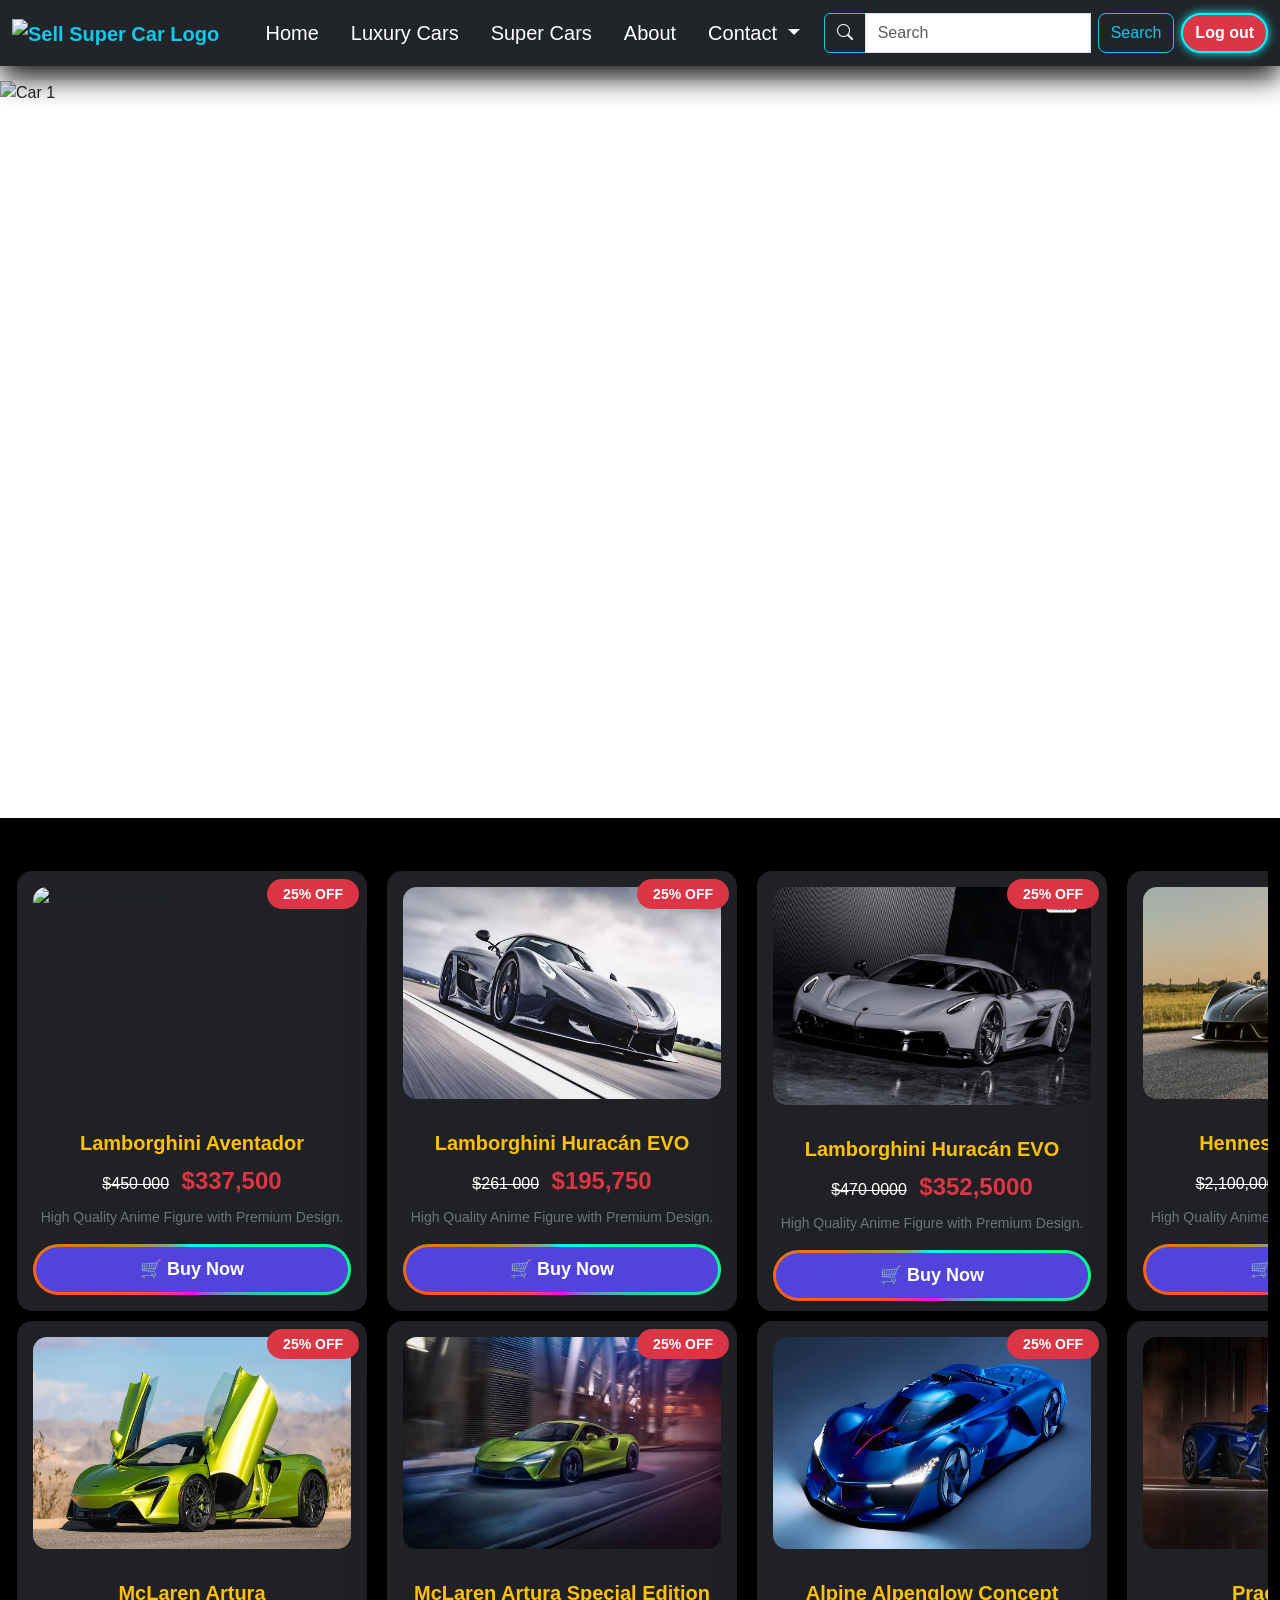
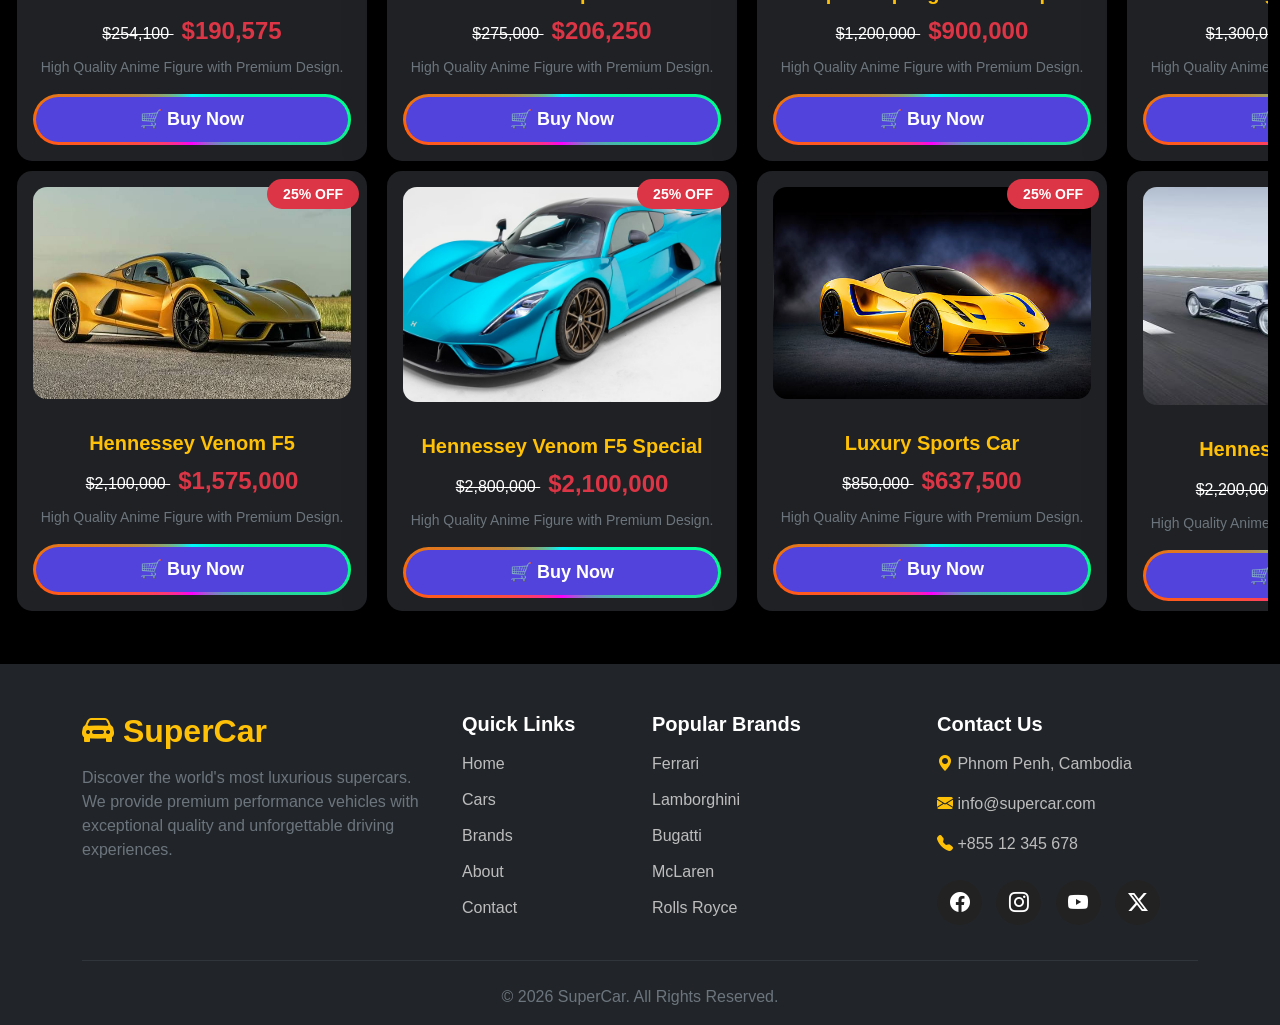
==== Build_project/index.html @ b067a050 "Initial commit" ====
<!doctype html>
<html lang="en">
  <head>
    <meta charset="UTF-8" />
    <meta name="viewport" content="width=device-width, initial-scale=1.0" />
    <title>SuperCar</title>
    <link
      href="https://cdn.jsdelivr.net/npm/bootstrap@5.3.8/dist/css/bootstrap.min.css"
      rel="stylesheet"
      integrity="sha384-sRIl4kxILFvY47J16cr9ZwB07vP4J8+LH7qKQnuqkuIAvNWLzeN8tE5YBujZqJLB"
      crossorigin="anonymous"
    />
    <script
      src="https://cdn.jsdelivr.net/npm/bootstrap@5.3.8/dist/js/bootstrap.bundle.min.js"
      integrity="sha384-FKyoEForCGlyvwx9Hj09JcYn3nv7wiPVlz7YYwJrWVcXK/BmnVDxM+D2scQbITxI"
      crossorigin="anonymous"
    ></script>
    <link
      rel="stylesheet"
      href="https://cdn.jsdelivr.net/npm/bootstrap-icons@1.11.3/font/bootstrap-icons.min.css"
    />
    <link rel="stylesheet" href="project.css" />
  </head>
  <body>
    <!-- Navbar -->

    <nav class="navbar navbar-expand-lg navbar-dark bg-dark">
      <div class="container-fluid">
        <a href="#" class="navbar-brand fw-bold text-info">
          <img
            src="./icon.png"
            alt="Sell Super Car Logo"
            width="80"
            height="70"
          />
        </a>
        <button
          class="navbar-toggler"
          type="button"
          data-bs-toggle="collapse"
          data-bs-target="#data"
        >
          <span class="navbar-toggler-icon"></span>
        </button>

        <div
          class="collapse navbar-collapse justify-content-lg-end fs-5"
          id="data"
        >
          <!-- menu -->

          <ul class="navbar-nav align-items-lg-center gap-3 me-lg-3">
            <li class="nav-item">
              <a href="#" class="nav-link text-white">Home</a>
            </li>
            <li class="nav-item">
              <a href="#" class="nav-link text-white">Luxury Cars</a>
            </li>
            <li class="nav-item">
              <a href="#" class="nav-link text-white">Super Cars</a>
            </li>
            <li class="nav-item">
              <a href="#" class="nav-link text-white">About</a>
            </li>
            <li class="nav-item dropdown">
              <a
                href="#"
                class="nav-link dropdown-toggle text-white"
                role="button"
                data-bs-toggle="dropdown"
              >
                Contact
              </a>
              <ul class="dropdown-menu dropdown-menu-dark">
                <li>
                  <a
                    href="https://www.facebook.com/share/15wKikFSqYU/?mibextid=wwXIfr"
                    class="dropdown-item"
                    >Facebook</a
                  >
                </li>
                <li>
                  <a
                    href="https://www.instagram.com/lokiee_6?igsh=MWVzM3pydGNleW94OA==&utm_source=ig_contact_invite"
                    class="dropdown-item"
                    >Instagram</a
                  >
                </li>
                <li><a href="@nak743414" class="dropdown-item">Telegram</a></li>
                <li>
                  <a
                    href="https://www.facebook.com/share/15wKikFSqYU/?mibextid=wwXIfr"
                    class="dropdown-item"
                    >Whatapp</a
                  >
                </li>
              </ul>
            </li>
          </ul>

          <!-- Search -->
          <form class="d-flex" role="search">
            <div class="input-group">
              <span class="input-group-text bg-dark text-white border-info">
                <i class="bi bi-search"></i>
              </span>

              <input
                class="form-control me-2"
                type="search"
                placeholder="Search"
                aria-label="Search"
              />

              <button
                class="btn btn-outline-info rounded-3 me-2 search"
                type="submit"
              >
                Search
              </button>
              <a href="#" class="btn btn-danger fw-bold rounded-5 logout-btn">
                Log out
              </a>
            </div>
          </form>
        </div>
      </div>
    </nav>
    <!-- slide carousel -->

    <div
      id="mainCarousel"
      class="carousel slide"
      data-bs-ride="carousel"
      data-bs-interval="2000"
    >
      <div class="carousel-indicators">
        <button
          type="button"
          data-bs-target="#mainCarousel"
          data-bs-slide-to="0"
          class="active"
        ></button>
        <button
          type="button"
          data-bs-target="#mainCarousel"
          data-bs-slide-to="1"
        ></button>
        <button
          type="button"
          data-bs-target="#mainCarousel"
          data-bs-slide-to="2"
        ></button>
        <button
          type="button"
          data-bs-target="#mainCarousel"
          data-bs-slide-to="3"
        ></button>
      </div>
      <div class="carousel-inner">
        <div class="carousel-item active">
          <img src="./new1.png" alt="Car 1" />
        </div>
        <div class="carousel-item">
          <img src="./new2.png" alt="Car 2" />
        </div>
        <div class="carousel-item">
          <img src="./new3.png" alt="Car 3" />
        </div>
        <div class="carousel-item">
          <img src="./new4.png" alt="Car 4" />
        </div>
      </div>

      <button
        class="carousel-control-prev"
        type="button"
        data-bs-target="#mainCarousel"
        data-bs-slide="prev"
      >
        <span class="carousel-control-prev-icon"></span>
      </button>
      <button
        class="carousel-control-next"
        type="button"
        data-bs-target="#mainCarousel"
        data-bs-slide="next"
      >
        <span class="carousel-control-next-icon"></span>
      </button>
    </div>

    <!-- create card -->

    <div class="container-fluid bg-black py-5">
      <div class="scroll-card">
        <div class="card h-100 border-0 shadow-lg product-card">
          <!-- Discount Badge -->
          <span
            class="badge bg-danger position-absolute top-0 end-0 m-2 px-3 py-2"
          >
            25% OFF
          </span>
          <!-- Product Image -->
          <img
            src="https://t4.ftcdn.net/jpg/03/50/11/79/360_F_350117912_FLYQkeDzhwB55wMSRb8nPMWzIZuvtJhz.jpg"
            class="card-img-top p-3"
            alt="Anime Character"
          />
          <div class="card-body text-center">
            <h5 class="fw-bold text-warning">Lamborghini Aventador</h5>
            <p class="mb-2">
              <span class="text-white text-decoration-line-through"
                >$450 000</span
              >
              <span class="text-danger fw-bold fs-4 ms-2">$337,500</span>
            </p>
            <p class="text-secondary small">
              High Quality Anime Figure with Premium Design.
            </p>
            <a
              href="card-detail.html?id=1"
              class="btn btn-primary rotate-btn w-100 fw-bold"
            >
              🛒 Buy Now
            </a>
          </div>
        </div>
        <div class="card h-100 border-0 shadow-lg product-card">
          <!-- Discount Badge -->
          <span
            class="badge bg-danger position-absolute top-0 end-0 m-2 px-3 py-2"
          >
            25% OFF
          </span>
          <!-- Product Image -->
          <img
            src="./image-car/image1.jpg"
            class="card-img-top p-3"
            alt="Anime Character"
          />
          <div class="card-body text-center">
            <h5 class="fw-bold text-warning">Lamborghini Huracán EVO</h5>
            <p class="mb-2">
              <span class="text-white text-decoration-line-through"
                >$261 000</span
              >
              <span class="text-danger fw-bold fs-4 ms-2">$195,750</span>
            </p>
            <p class="text-secondary small">
              High Quality Anime Figure with Premium Design.
            </p>
            <a
              href="card-detail.html?id=2"
              class="btn btn-primary rotate-btn w-100 fw-bold"
            >
              🛒 Buy Now
            </a>
          </div>
        </div>
        <div class="card h-100 border-0 shadow-lg product-card">
          <!-- Discount Badge -->
          <span
            class="badge bg-danger position-absolute top-0 end-0 m-2 px-3 py-2"
          >
            25% OFF
          </span>
          <!-- Product Image -->
          <img
            src="./image-car/image2.jpg"
            class="card-img-top p-3"
            alt="Anime Character"
          />
          <div class="card-body text-center">
            <h5 class="fw-bold text-warning">Lamborghini Huracán EVO</h5>
            <p class="mb-2">
              <span class="text-white text-decoration-line-through"
                >$470 0000</span
              >
              <span class="text-danger fw-bold fs-4 ms-2">$352,5000</span>
            </p>
            <p class="text-secondary small">
              High Quality Anime Figure with Premium Design.
            </p>
            <a
              href="card-detail.html?id=3"
              class="btn btn-primary rotate-btn w-100 fw-bold"
            >
              🛒 Buy Now
            </a>
          </div>
        </div>
        <div class="card h-100 border-0 shadow-lg product-card">
          <!-- Discount Badge -->
          <span
            class="badge bg-danger position-absolute top-0 end-0 m-2 px-3 py-2"
          >
            25% OFF
          </span>

          <!-- Product Image -->
          <img
            src="./image-car/image3.jpg"
            class="card-img-top p-3"
            alt="Hennessey Venom F5"
          />

          <div class="card-body text-center">
            <h5 class="fw-bold text-warning">Hennessey Venom F5</h5>

            <p class="mb-2">
              <span class="text-white text-decoration-line-through"
                >$2,100,000</span
              >
              <span class="text-danger fw-bold fs-4 ms-2">$1,575,000</span>
            </p>

            <p class="text-secondary small">
              High Quality Anime Figure with Premium Design.
            </p>

            <a
              href="card-detail.html?id=4"
              class="btn btn-primary rotate-btn w-100 fw-bold"
            >
              🛒 Buy Now
            </a>
          </div>
        </div>
        <div class="card h-100 border-0 shadow-lg product-card">
          <!-- Discount Badge -->
          <span
            class="badge bg-danger position-absolute top-0 end-0 m-2 px-3 py-2"
          >
            25% OFF
          </span>

          <!-- Product Image -->
          <img
            src="./image-car/image4.webp"
            class="card-img-top p-3"
            alt="Rimac Nevera"
          />

          <div class="card-body text-center">
            <h5 class="fw-bold text-warning">Rimac Nevera</h5>

            <p class="mb-2">
              <span class="text-white text-decoration-line-through"
                >$2,200,000</span
              >
              <span class="text-danger fw-bold fs-4 ms-2">$1,650,000</span>
            </p>

            <p class="text-secondary small">
              High Quality Anime Figure with Premium Design.
            </p>

            <a
              href="card-detail.html?id=5"
              class="btn btn-primary rotate-btn w-100 fw-bold"
            >
              🛒 Buy Now
            </a>
          </div>
        </div>
        <div class="card h-100 border-0 shadow-lg product-card">
          <!-- Discount Badge -->
          <span
            class="badge bg-danger position-absolute top-0 end-0 m-2 px-3 py-2"
          >
            25% OFF
          </span>

          <!-- Product Image -->
          <img
            src="./image-car/image6.jpg"
            class="card-img-top p-3"
            alt="McLaren 720S"
          />

          <div class="card-body text-center">
            <h5 class="fw-bold text-warning">McLaren 720S</h5>

            <p class="mb-2">
              <span class="text-white text-decoration-line-through">
                $310,000
              </span>
              <span class="text-danger fw-bold fs-4 ms-2"> $232,500 </span>
            </p>

            <p class="text-secondary small">
              High Quality Anime Figure with Premium Design.
            </p>

            <a
              href="card-detail.html?id=6"
              class="btn btn-primary rotate-btn w-100 fw-bold"
            >
              🛒 Buy Now
            </a>
          </div>
        </div>
        <div class="card h-100 border-0 shadow-lg product-card">
          <!-- Discount Badge -->
          <span
            class="badge bg-danger position-absolute top-0 end-0 m-2 px-3 py-2"
          >
            25% OFF
          </span>

          <!-- Product Image -->
          <img
            src="./image-car/image7.jpg"
            class="card-img-top p-3"
            alt="Koenigsegg Jesko"
          />

          <div class="card-body text-center">
            <h5 class="fw-bold text-warning">Koenigsegg Jesko</h5>

            <p class="mb-2">
              <span class="text-white text-decoration-line-through">
                $3,000,000
              </span>
              <span class="text-danger fw-bold fs-4 ms-2"> $2,250,000 </span>
            </p>

            <p class="text-secondary small">
              High Quality Anime Figure with Premium Design.
            </p>

            <a
              href="card-detail.html?id=7"
              class="btn btn-primary rotate-btn w-100 fw-bold"
            >
              🛒 Buy Now
            </a>
          </div>
        </div>
        <div class="card h-100 border-0 shadow-lg product-card">
          <!-- Discount Badge -->
          <span
            class="badge bg-danger position-absolute top-0 end-0 m-2 px-3 py-2"
          >
            25% OFF
          </span>

          <!-- Product Image -->
          <img
            src="./image-car/image8.jpg"
            class="card-img-top p-3"
            alt="Koenigsegg Jesko Absolut"
          />

          <div class="card-body text-center">
            <h5 class="fw-bold text-warning">Koenigsegg Jesko Absolut</h5>

            <p class="mb-2">
              <span class="text-white text-decoration-line-through">
                $3,400,000
              </span>
              <span class="text-danger fw-bold fs-4 ms-2"> $2,550,000 </span>
            </p>

            <p class="text-secondary small">
              High Quality Anime Figure with Premium Design.
            </p>

            <a
              href="card-detail.html?id=8"
              class="btn btn-primary rotate-btn w-100 fw-bold"
            >
              🛒 Buy Now
            </a>
          </div>
        </div>
      </div>

      <div class="scroll-card">
        <div class="card h-100 border-0 shadow-lg product-card">
          <!-- Discount Badge -->
          <span
            class="badge bg-danger position-absolute top-0 end-0 m-2 px-3 py-2"
          >
            25% OFF
          </span>

          <!-- Product Image -->
          <img
            src="./image-car/image9.jpg"
            class="card-img-top p-3"
            alt="McLaren Artura"
          />

          <div class="card-body text-center">
            <h5 class="fw-bold text-warning">McLaren Artura</h5>

            <p class="mb-2">
              <span class="text-white text-decoration-line-through">
                $254,100
              </span>
              <span class="text-danger fw-bold fs-4 ms-2"> $190,575 </span>
            </p>

            <p class="text-secondary small">
              High Quality Anime Figure with Premium Design.
            </p>

            <a
              href="card-detail.html?id=9"
              class="btn btn-primary rotate-btn w-100 fw-bold"
            >
              🛒 Buy Now
            </a>
          </div>
        </div>
        <div class="card h-100 border-0 shadow-lg product-card">
          <!-- Discount Badge -->
          <span
            class="badge bg-danger position-absolute top-0 end-0 m-2 px-3 py-2"
          >
            25% OFF
          </span>

          <!-- Product Image -->
          <img
            src="./image-car/image10.jpg"
            class="card-img-top p-3"
            alt="McLaren Artura Special Edition"
          />

          <div class="card-body text-center">
            <h5 class="fw-bold text-warning">McLaren Artura Special Edition</h5>

            <p class="mb-2">
              <span class="text-white text-decoration-line-through">
                $275,000
              </span>
              <span class="text-danger fw-bold fs-4 ms-2"> $206,250 </span>
            </p>

            <p class="text-secondary small">
              High Quality Anime Figure with Premium Design.
            </p>

            <a
              href="card-detail.html?id=10"
              class="btn btn-primary rotate-btn w-100 fw-bold"
            >
              🛒 Buy Now
            </a>
          </div>
        </div>
        <div class="card h-100 border-0 shadow-lg product-card">
          <!-- Discount Badge -->
          <span
            class="badge bg-danger position-absolute top-0 end-0 m-2 px-3 py-2"
          >
            25% OFF
          </span>

          <!-- Product Image -->
          <img
            src="./image-car/image11.jpg"
            class="card-img-top p-3"
            alt="Alpine Alpenglow Concept"
          />

          <div class="card-body text-center">
            <h5 class="fw-bold text-warning">Alpine Alpenglow Concept</h5>

            <p class="mb-2">
              <span class="text-white text-decoration-line-through">
                $1,200,000
              </span>
              <span class="text-danger fw-bold fs-4 ms-2"> $900,000 </span>
            </p>

            <p class="text-secondary small">
              High Quality Anime Figure with Premium Design.
            </p>

            <a
              href="card-detail.html?id=11"
              class="btn btn-primary rotate-btn w-100 fw-bold"
            >
              🛒 Buy Now
            </a>
          </div>
        </div>
        <div class="card h-100 border-0 shadow-lg product-card">
          <!-- Discount Badge -->
          <span
            class="badge bg-danger position-absolute top-0 end-0 m-2 px-3 py-2"
          >
            25% OFF
          </span>

          <!-- Product Image -->
          <img
            src="./image-car/image12.jpg"
            class="card-img-top p-3"
            alt="Praga Bohema"
          />

          <div class="card-body text-center">
            <h5 class="fw-bold text-warning">Praga Bohema</h5>

            <p class="mb-2">
              <span class="text-white text-decoration-line-through">
                $1,300,000
              </span>
              <span class="text-danger fw-bold fs-4 ms-2"> $975,000 </span>
            </p>

            <p class="text-secondary small">
              High Quality Anime Figure with Premium Design.
            </p>

            <a
              href="card-detail.html?id=12"
              class="btn btn-primary rotate-btn w-100 fw-bold"
            >
              🛒 Buy Now
            </a>
          </div>
        </div>
        <div class="card h-100 border-0 shadow-lg product-card">
          <!-- Discount Badge -->
          <span
            class="badge bg-danger position-absolute top-0 end-0 m-2 px-3 py-2"
          >
            25% OFF
          </span>

          <!-- Product Image -->
          <img
            src="./image-car/image13.jpg"
            class="card-img-top p-3"
            alt="Ferrari F80"
          />

          <div class="card-body text-center">
            <h5 class="fw-bold text-warning">Ferrari F80</h5>

            <p class="mb-2">
              <span class="text-white text-decoration-line-through">
                $3,900,000
              </span>
              <span class="text-danger fw-bold fs-4 ms-2"> $2,925,000 </span>
            </p>

            <p class="text-secondary small">
              High Quality Anime Figure with Premium Design.
            </p>

            <a
              href="card-detail.html?id=13"
              class="btn btn-primary rotate-btn w-100 fw-bold"
            >
              🛒 Buy Now
            </a>
          </div>
        </div>
        <div class="card h-100 border-0 shadow-lg product-card">
          <!-- Discount Badge -->
          <span
            class="badge bg-danger position-absolute top-0 end-0 m-2 px-3 py-2"
          >
            25% OFF
          </span>

          <!-- Product Image -->
          <img
            src="./image-car/image14.jpeg"
            class="card-img-top p-3"
            alt="Ferrari F80"
          />

          <div class="card-body text-center">
            <h5 class="fw-bold text-warning">Ferrari F80</h5>

            <p class="mb-2">
              <span class="text-white text-decoration-line-through">
                $4,100,000
              </span>
              <span class="text-danger fw-bold fs-4 ms-2"> $3,075,000 </span>
            </p>

            <p class="text-secondary small">
              High Quality Anime Figure with Premium Design.
            </p>

            <a
              href="card-detail.html?id=14"
              class="btn btn-primary rotate-btn w-100 fw-bold"
            >
              🛒 Buy Now
            </a>
          </div>
        </div>
        <div class="card h-100 border-0 shadow-lg product-card">
          <!-- Discount Badge -->
          <span
            class="badge bg-danger position-absolute top-0 end-0 m-2 px-3 py-2"
          >
            25% OFF
          </span>

          <!-- Product Image -->
          <img
            src="./image-car/image15.jpg"
            class="card-img-top p-3"
            alt="Hennessey Venom F5 Stealth Series"
          />

          <div class="card-body text-center">
            <h5 class="fw-bold text-warning">
              Hennessey Venom F5 Stealth Series
            </h5>

            <p class="mb-2">
              <span class="text-white text-decoration-line-through">
                $2,500,000
              </span>
              <span class="text-danger fw-bold fs-4 ms-2"> $1,875,000 </span>
            </p>

            <p class="text-secondary small">
              High Quality Anime Figure with Premium Design.
            </p>

            <a
              href="card-detail.html?id=15"
              class="btn btn-primary rotate-btn w-100 fw-bold"
            >
              🛒 Buy Now
            </a>
          </div>
        </div>
        <div class="card h-100 border-0 shadow-lg product-card">
          <!-- Discount Badge -->
          <span
            class="badge bg-danger position-absolute top-0 end-0 m-2 px-3 py-2"
          >
            25% OFF
          </span>

          <!-- Product Image -->
          <img
            src="./image-car/image16.jpg"
            class="card-img-top p-3"
            alt="Hennessey Venom F5"
          />

          <div class="card-body text-center">
            <h5 class="fw-bold text-warning">Hennessey Venom F5</h5>

            <p class="mb-2">
              <span class="text-white text-decoration-line-through">
                $2,100,000
              </span>
              <span class="text-danger fw-bold fs-4 ms-2"> $1,575,000 </span>
            </p>

            <p class="text-secondary small">
              High Quality Anime Figure with Premium Design.
            </p>

            <a
              href="card-detail.html?id=16"
              class="btn btn-primary rotate-btn w-100 fw-bold"
            >
              🛒 Buy Now
            </a>
          </div>
        </div>
      </div>

      <div class="scroll-card">
        <div class="card h-100 border-0 shadow-lg product-card">
          <!-- Discount Badge -->
          <span
            class="badge bg-danger position-absolute top-0 end-0 m-2 px-3 py-2"
          >
            25% OFF
          </span>

          <!-- Product Image -->
          <img
            src="./image-car/image17.jpg"
            class="card-img-top p-3"
            alt="Hennessey Venom F5"
          />

          <div class="card-body text-center">
            <h5 class="fw-bold text-warning">Hennessey Venom F5</h5>

            <p class="mb-2">
              <span class="text-white text-decoration-line-through">
                $2,100,000
              </span>
              <span class="text-danger fw-bold fs-4 ms-2"> $1,575,000 </span>
            </p>

            <p class="text-secondary small">
              High Quality Anime Figure with Premium Design.
            </p>

            <a
              href="card-detail.html?id=17"
              class="btn btn-primary rotate-btn w-100 fw-bold"
            >
              🛒 Buy Now
            </a>
          </div>
        </div>
        <div class="card h-100 border-0 shadow-lg product-card">
          <!-- Discount Badge -->
          <span
            class="badge bg-danger position-absolute top-0 end-0 m-2 px-3 py-2"
          >
            25% OFF
          </span>

          <!-- Product Image -->
          <img
            src="./image-car/image18.avif"
            class="card-img-top p-3"
            alt="Hennessey Venom F5 Special Edition"
          />

          <div class="card-body text-center">
            <h5 class="fw-bold text-warning">
              Hennessey Venom F5 Special 
            </h5>

            <p class="mb-2">
              <span class="text-white text-decoration-line-through">
                $2,800,000
              </span>
              <span class="text-danger fw-bold fs-4 ms-2"> $2,100,000 </span>
            </p>

            <p class="text-secondary small">
              High Quality Anime Figure with Premium Design.
            </p>

            <a
              href="card-detail.html?id=18"
              class="btn btn-primary rotate-btn w-100 fw-bold"
            >
              🛒 Buy Now
            </a>
          </div>
        </div>
        <div class="card h-100 border-0 shadow-lg product-card">
          <!-- Discount Badge -->
          <span
            class="badge bg-danger position-absolute top-0 end-0 m-2 px-3 py-2"
          >
            25% OFF
          </span>

          <!-- Product Image -->
          <img
            src="./image-car/image19.jpg"
            class="card-img-top p-3"
            alt="Luxury Sports Car"
          />

          <div class="card-body text-center">
            <h5 class="fw-bold text-warning">Luxury Sports Car</h5>

            <p class="mb-2">
              <span class="text-white text-decoration-line-through">
                $850,000
              </span>
              <span class="text-danger fw-bold fs-4 ms-2"> $637,500 </span>
            </p>

            <p class="text-secondary small">
              High Quality Anime Figure with Premium Design.
            </p>

            <a
              href="card-detail.html?id=19"
              class="btn btn-primary rotate-btn w-100 fw-bold"
            >
              🛒 Buy Now
            </a>
          </div>
        </div>
        <div class="card h-100 border-0 shadow-lg product-card">
          <!-- Discount Badge -->
          <span
            class="badge bg-danger position-absolute top-0 end-0 m-2 px-3 py-2"
          >
            25% OFF
          </span>

          <!-- Product Image -->
          <img
            src="./image-car/image20.jpg"
            class="card-img-top p-3"
            alt="Hennessey Venom F5"
          />

          <div class="card-body text-center">
            <h5 class="fw-bold text-warning">Hennessey Venom F5</h5>

            <p class="mb-2">
              <span class="text-white text-decoration-line-through">
                $2,200,000
              </span>
              <span class="text-danger fw-bold fs-4 ms-2"> $1,650,000 </span>
            </p>

            <p class="text-secondary small">
              High Quality Anime Figure with Premium Design.
            </p>

            <a
              href="card-detail.html?id=20"
              class="btn btn-primary rotate-btn w-100 fw-bold"
            >
              🛒 Buy Now
            </a>
          </div>
        </div>
        <div class="card h-100 border-0 shadow-lg product-card">
          <!-- Discount Badge -->
          <span
            class="badge bg-danger position-absolute top-0 end-0 m-2 px-3 py-2"
          >
            25% OFF
          </span>

          <!-- Product Image -->
          <img
            src="./image-car/image21.jpg"
            class="card-img-top p-3"
            alt="Praga Bohema"
          />

          <div class="card-body text-center">
            <h5 class="fw-bold text-warning">Praga Bohema</h5>

            <p class="mb-2">
              <span class="text-white text-decoration-line-through">
                $1,300,000
              </span>
              <span class="text-danger fw-bold fs-4 ms-2"> $975,000 </span>
            </p>

            <p class="text-secondary small">
              High Quality Anime Figure with Premium Design.
            </p>

            <a
              href="card-detail.html?id=21"
              class="btn btn-primary rotate-btn w-100 fw-bold"
            >
              🛒 Buy Now
            </a>
          </div>
        </div>
        <div class="card h-100 border-0 shadow-lg product-card">
          <!-- Discount Badge -->
          <span
            class="badge bg-danger position-absolute top-0 end-0 m-2 px-3 py-2"
          >
            25% OFF
          </span>

          <!-- Product Image -->
          <img
            src="./image-car/image22.jpg"
            class="card-img-top p-3"
            alt="Hennessey Venom F5 Revolution"
          />

          <div class="card-body text-center">
            <h5 class="fw-bold text-warning">Hennessey Venom F5 Revolution</h5>

            <p class="mb-2">
              <span class="text-white text-decoration-line-through">
                $2,700,000
              </span>
              <span class="text-danger fw-bold fs-4 ms-2"> $2,025,000 </span>
            </p>

            <p class="text-secondary small">
              High Quality Anime Figure with Premium Design.
            </p>

            <a
              href="card-detail.html?id=22"
              class="btn btn-primary rotate-btn w-100 fw-bold"
            >
              🛒 Buy Now
            </a>
          </div>
        </div>
        <div class="card h-100 border-0 shadow-lg product-card">
          <!-- Discount Badge -->
          <span
            class="badge bg-danger position-absolute top-0 end-0 m-2 px-3 py-2"
          >
            25% OFF
          </span>

          <!-- Product Image -->
          <img
            src="./image-car/image23.jpg"
            class="card-img-top p-3"
            alt="Bugatti Chiron Super Sport"
          />

          <div class="card-body text-center">
            <h5 class="fw-bold text-warning">Bugatti Chiron Super Sport</h5>

            <p class="mb-2">
              <span class="text-white text-decoration-line-through">
                $4,000,000
              </span>
              <span class="text-danger fw-bold fs-4 ms-2"> $3,000,000 </span>
            </p>

            <p class="text-secondary small">
              High Quality Anime Figure with Premium Design.
            </p>

            <a
              href="card-detail.html?id=23"
              class="btn btn-primary rotate-btn w-100 fw-bold"
            >
              🛒 Buy Now
            </a>
          </div>
        </div>
        <div class="card h-100 border-0 shadow-lg product-card">
          <!-- Discount Badge -->
          <span
            class="badge bg-danger position-absolute top-0 end-0 m-2 px-3 py-2"
          >
            25% OFF
          </span>

          <!-- Product Image -->
          <img
            src="./image-car/image24.jpg"
            class="card-img-top p-3"
            alt="Koenigsegg Gemera"
          />

          <div class="card-body text-center">
            <h5 class="fw-bold text-warning">Koenigsegg Gemera</h5>

            <p class="mb-2">
              <span class="text-white text-decoration-line-through">
                $2,300,000
              </span>
              <span class="text-danger fw-bold fs-4 ms-2"> $1,725,000 </span>
            </p>

            <p class="text-secondary small">
              High Quality Anime Figure with Premium Design.
            </p>

            <a
              href="card-detail.html?id=24"
              class="btn btn-primary rotate-btn w-100 fw-bold"
            >
              🛒 Buy Now
            </a>
          </div>
        </div>
      </div>
    </div>

    <footer class="footer bg-dark text-light pt-5 pb-3">
      <div class="container">
        <div class="row g-4">
          <!-- Company -->
          <div class="col-lg-4 col-md-6">
            <h2 class="fw-bold text-warning">
              <i class="bi bi-car-front-fill"></i>
              SuperCar
            </h2>

            <p class="text-secondary mt-3">
              Discover the world's most luxurious supercars. We provide premium
              performance vehicles with exceptional quality and unforgettable
              driving experiences.
            </p>
          </div>

          <!-- Quick Links -->
          <div class="col-lg-2 col-md-6">
            <h5 class="fw-bold mb-3">Quick Links</h5>

            <ul class="list-unstyled">
              <li><a href="#">Home</a></li>

              <li><a href="#">Cars</a></li>

              <li><a href="#">Brands</a></li>

              <li><a href="#">About</a></li>

              <li><a href="#">Contact</a></li>
            </ul>
          </div>

          <!-- Brands -->
          <div class="col-lg-3 col-md-6">
            <h5 class="fw-bold mb-3">Popular Brands</h5>

            <ul class="list-unstyled">
              <li>Ferrari</li>

              <li>Lamborghini</li>

              <li>Bugatti</li>

              <li>McLaren</li>

              <li>Rolls Royce</li>
            </ul>
          </div>

          <!-- Contact -->
          <div class="col-lg-3 col-md-6">
            <h5 class="fw-bold mb-3">Contact Us</h5>

            <p>
              <i class="bi bi-geo-alt-fill text-warning"></i>
              Phnom Penh, Cambodia
            </p>

            <p>
              <i class="bi bi-envelope-fill text-warning"></i>
              info@supercar.com
            </p>

            <p>
              <i class="bi bi-telephone-fill text-warning"></i>
              +855 12 345 678
            </p>

            <div class="social mt-4">
              <a href="https://www.facebook.com/share/15wKikFSqYU/?mibextid=wwXIfr">
                <i class="bi bi-facebook"></i>
              </a>

              <a href=" https://www.instagram.com/lokiee_6?igsh=MWVzM3pydGNleW94OA==&utm_source=ig_contact_invite">
                <i class="bi bi-instagram"></i>
              </a>

              <a href="https://www.facebook.com/share/15wKikFSqYU/?mibextid=wwXIfr">
                <i class="bi bi-youtube"></i>
              </a>

              <a href=" https://www.instagram.com/lokiee_6?igsh=MWVzM3pydGNleW94OA==&utm_source=ig_contact_invite">
                <i class="bi bi-twitter-x"></i>
              </a>
            </div>
          </div>
        </div>

        <hr class="border-secondary my-4" />

        <div class="text-center text-secondary">
          © 2026 SuperCar. All Rights Reserved.
        </div>
      </div>
    </footer>
  </body>
</html>
---- Build_project/project.css ----
*{
    margin: 0;
    padding: 0;
    box-sizing: border-box;
}
body{
    font-family:'Segoe UI', Tahoma, Geneva, Verdana, sans-serif;
    overflow-x: hidden;
    overflow-y: auto; 
    padding-top: 80px; 
}
    /* Navbar */
.navbar{
    animation: anime 0.5s ease forwards;
    box-shadow: 0 10px 30px black;
    position: fixed;
    top: 0;
    left: 0;
    width: 100%;
    z-index: 9999;
}
@keyframes anime{
    from{
        opacity: 0;
        transform: translateY(-40px);
    }
    to{
        opacity: 1;
        transform: translateY(0);
    }
}
   /* Hover លើ Menu */
.navbar-nav .nav-link{
    color: white !important;
    padding: 10px 8px;
    border-radius: 10px;
    transition: all 0.4s ease;
    z-index: 1;
}
.navbar-nav .nav-link:hover{
    background: #0dcaf0;
    color: #000 !important;
    transform: translateY(-3px);
}
.logout-btn{
    border: 2px solid #00f7ff;
    box-shadow: 0 0 10px #00f7ff;
    color: white;
    transition: all .3s ease;
}
.logout-btn:hover{
    transform: translateY(-1px) !important;
    box-shadow: 0 0 30px #00f7ff;
    border: none;
}

    /* slide carousel */
.carousel {
    width: 100%;
    /* margin: 40px auto; */
    /* border-radius: 15px; */
    overflow: hidden;
    box-shadow: 0 5px 15px rgba(0, 0, 0, 0.2);
}

 .carousel{
    width:100%;
}

.carousel-item{
    height:82vh;
}

.carousel-item img{
    width:100%;
    height:100vh;
    object-fit:cover;
}

    /* Design card */
.product-card{
    width: 350px;
    border-radius:15px;
    overflow:hidden;
    transition:0.4s;
    cursor:pointer;
    background-color: #1f2124;
}

.product-card:hover{
    transform:translateY(-10px);
    box-shadow:0 15px 35px rgba(0,0,0,.25)!important;
}

.product-card img{
    height:250px;
    border-radius: 30px;
    transition:.4s;
}

.product-card:hover img{
    transform:scale(1.08);
}

.badge{
    font-size:14px;
    border-radius:20px;
}

.btn-danger{
    border-radius:30px;
    transition:.3s;
}

.btn-danger:hover{
    letter-spacing:1px;
}
.rotate-btn{
    position: relative;
    display: inline-flex;
    justify-content: center;
    align-items: center;
    padding: 12px 25px;
    border: none;
    border-radius: 50px;
    color: #fff;
    background: #111;
    text-decoration: none;
    font-size: 18px;
    overflow: hidden;
    z-index: 1;
    transition: .3s;
}

.rotate-btn::before{
    content: "";
    position: absolute;
    width: 300%;
    height: 300%;
    background: conic-gradient(
        #00f7ff,
        #00ff88,
        #ff00ff,
        #ff6600,
        #00f7ff
    );
    animation: spin 3s linear infinite;
    z-index: -2;
}

.rotate-btn::after{
    content: "";
    position: absolute;
    inset: 3px;
    background: #5343dd;
    border-radius: 50px;
    z-index: -1;
}

.rotate-btn:hover{
    color: white;
    transform: translateY(-4px);
    box-shadow: 0 0 20px #00f7ff,
                0 0 40px #00f7ff;
}

@keyframes spin{
    from{
        transform: rotate(0deg);
    }
    to{
        transform: rotate(360deg);
    }
}

    /* scrool card */
.scroll-card{
    width: 100%;
    height:450px;
    grid-auto-flow: column;
    display: grid;
    gap: 120px;
    overflow-x: auto;
    grid-auto-columns: 250px;
    padding: 5px;
}
.scroll-card::-webkit-scrollbar{
    display: none;
}

    /* footer  */
.footer{
    background:#111;
}

.footer h2,
.footer h5{
    color:white;
}

.footer p,
.footer li{
    color:#bdbdbd;
}

.footer ul{
    padding:0;
}

.footer ul li{
    list-style:none;
    margin-bottom:12px;
}

.footer ul li a{
    color:#bdbdbd;
    text-decoration:none;
    transition:.3s;
}

.footer ul li a:hover{
    color:#ffc107;
    padding-left:8px;
}

.social a{
    width:45px;
    height:45px;
    display:inline-flex;
    align-items:center;
    justify-content:center;
    border-radius:50%;
    background:#222;
    color:white;
    text-decoration:none;
    margin-right:10px;
    transition:.3s;
    font-size:20px;
}

.social a:hover{
    background:#ffc107;
    color:#000;
    transform:translateY(-6px);
}

.footer hr{
    opacity:.2;
}
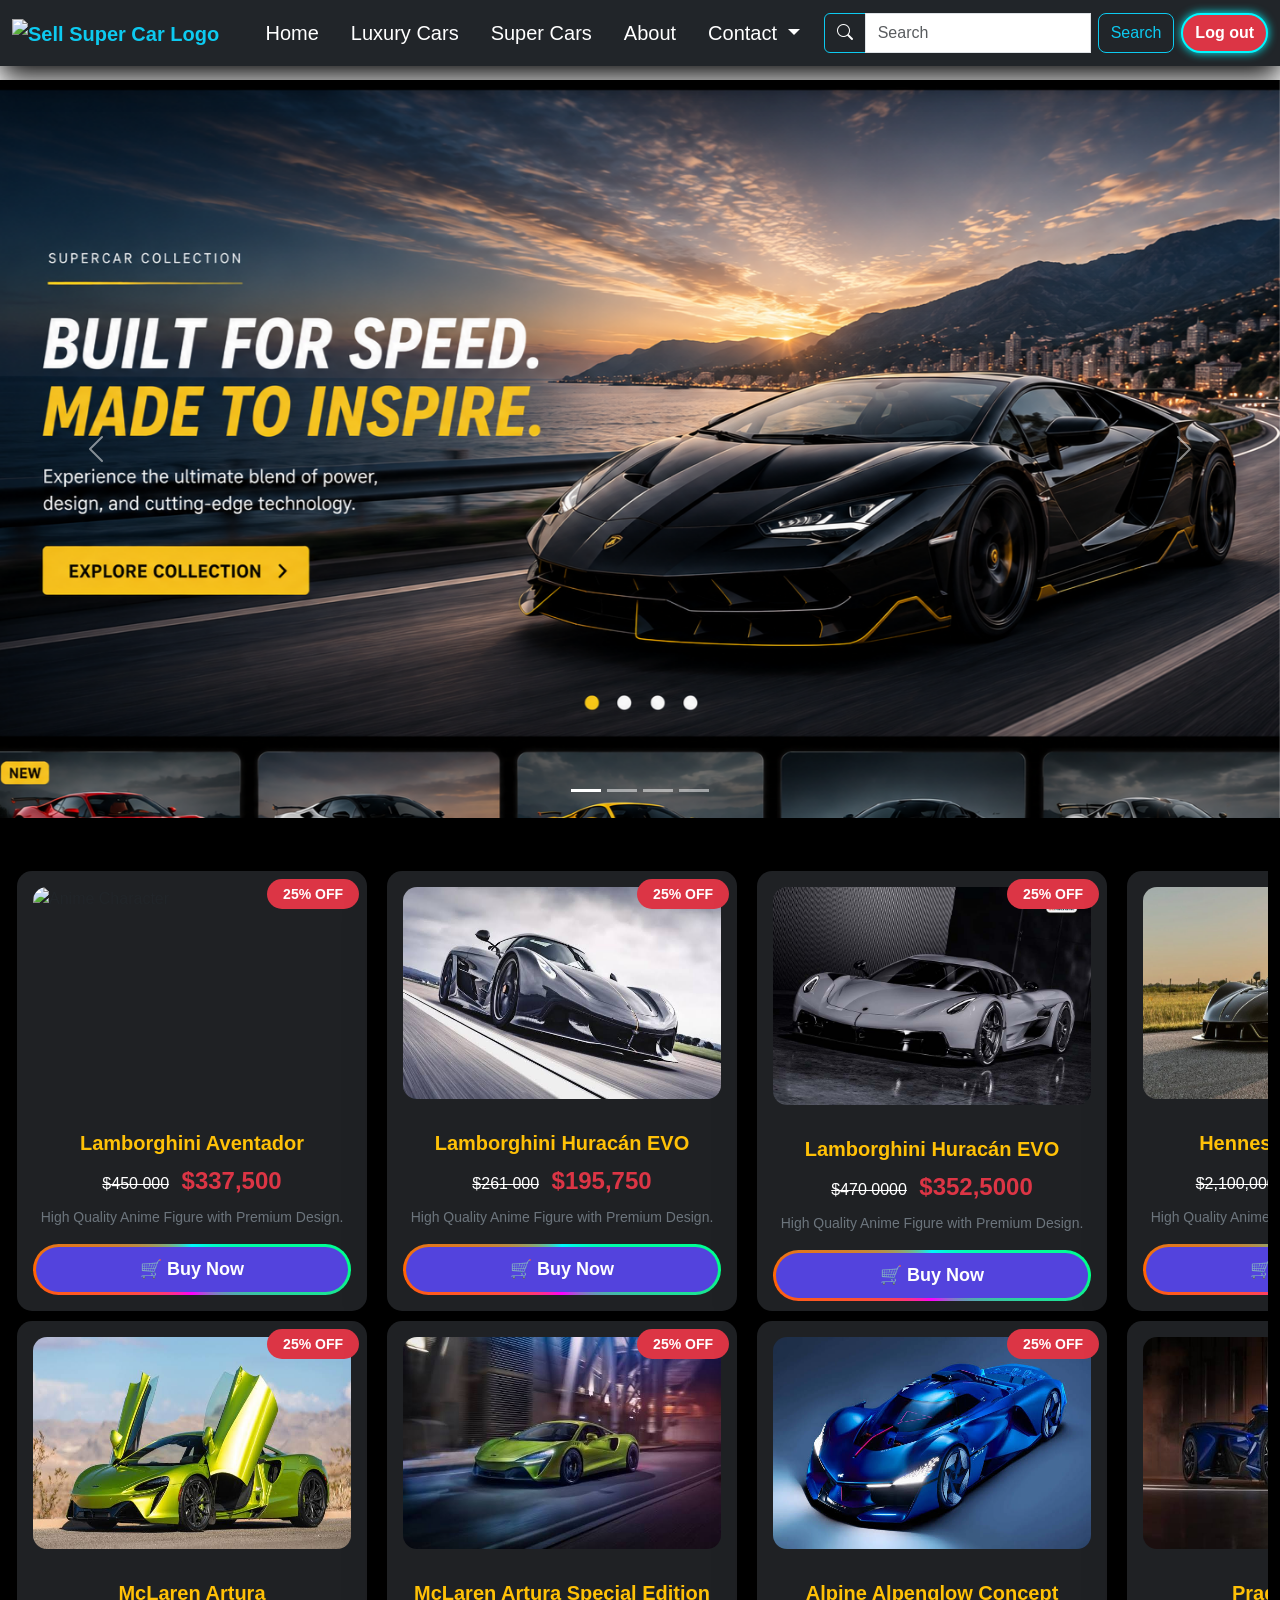
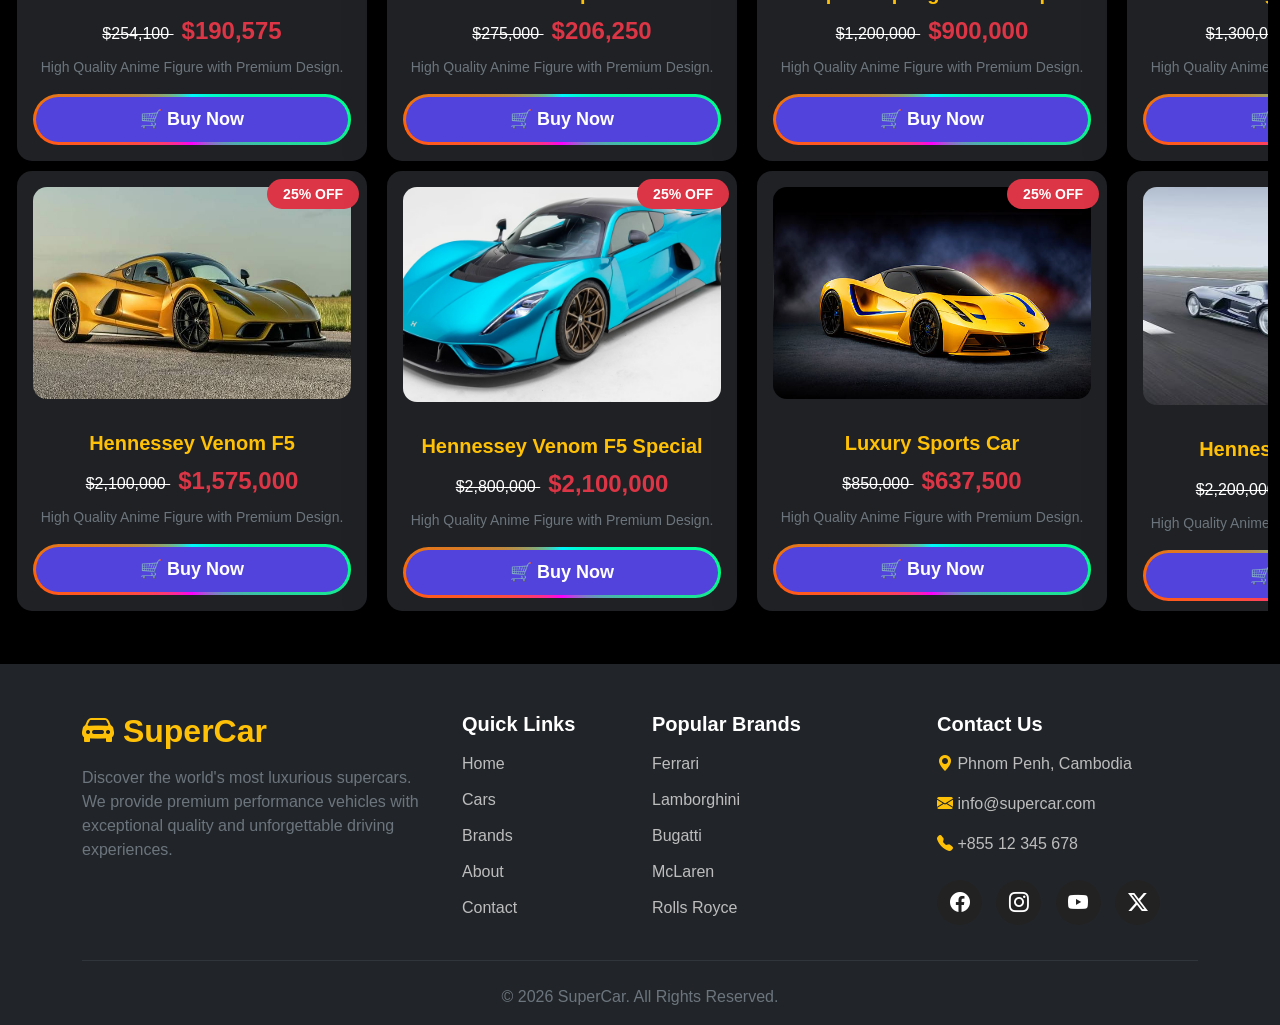
==== commit 5e1e6f79: "update image link" ====
--- a/Build_project/index.html
+++ b/Build_project/index.html
@@ -159,16 +159,16 @@
       </div>
       <div class="carousel-inner">
         <div class="carousel-item active">
-          <img src="./new1.png" alt="Car 1" />
+          <img src="./image-car/new1.png" alt="Car 1" />
         </div>
         <div class="carousel-item">
-          <img src="./new2.png" alt="Car 2" />
+          <img src="./image-car/new2.png" alt="Car 2" />
         </div>
         <div class="carousel-item">
-          <img src="./new3.png" alt="Car 3" />
+          <img src="./image-car/new3.png" alt="Car 3" />
         </div>
         <div class="carousel-item">
-          <img src="./new4.png" alt="Car 4" />
+          <img src="./image-car/new4.png" alt="Car 4" />
         </div>
       </div>
 
